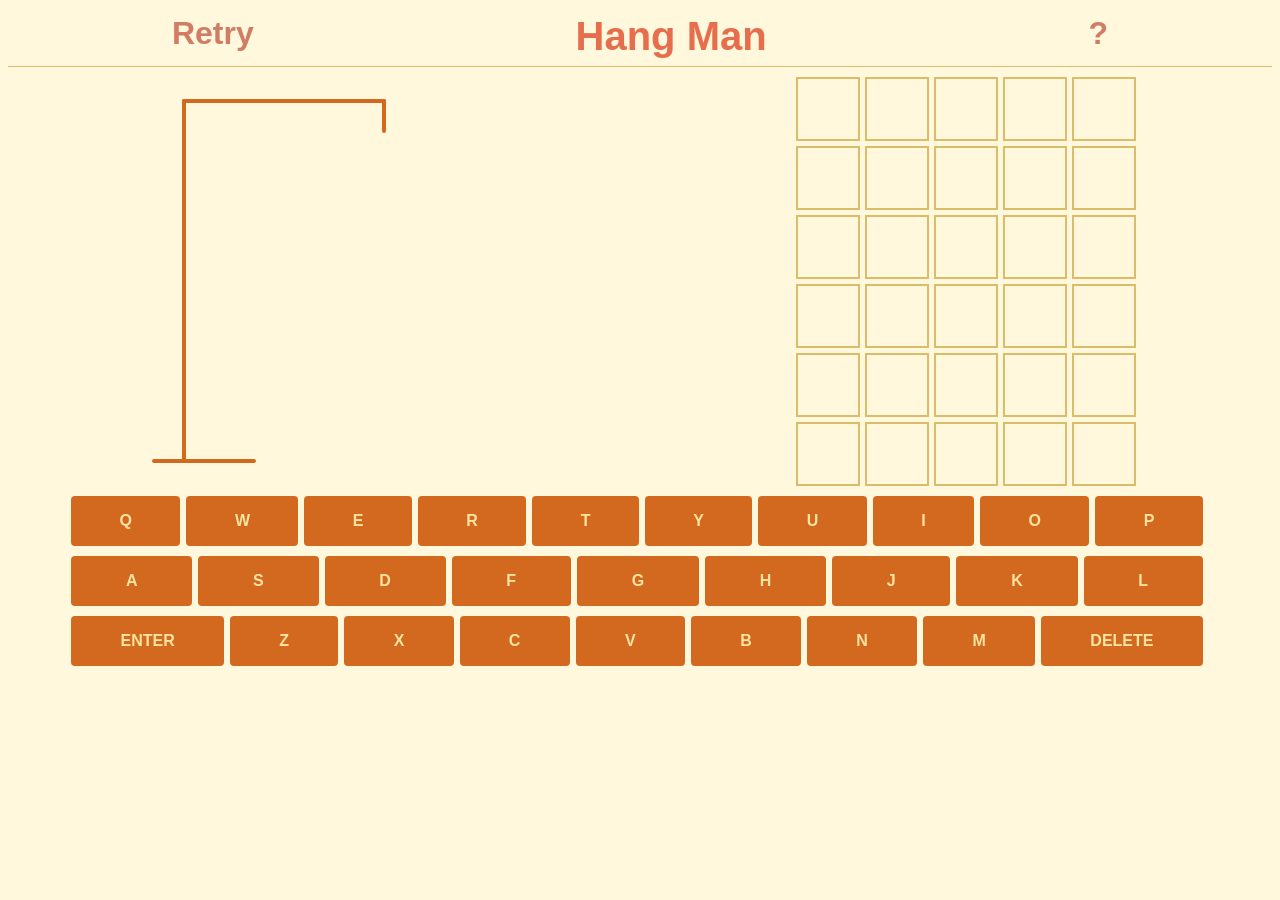
==== Project1.html @ d263bfae "move" ====
<!DOCTYPE html>
<html>
  <head>
    <meta charset="UTF-8" />
    <link rel="stylesheet" href="Project1.css" />
    <title>HangMan</title>
    <script  src="word.js"></script>
    <script src="Project1.js" defer></script>
  </head>
  <body>
    <div id="gameContainer" class="gameContainer">
      <div id="game" class="game">
        <header id="header" class="header">
          <button id="restart" class="restart">Retry</button>
          <h1 id="hangMan" class="hangMan">Hang Man</h1>
          <button id="icon" class="icon">?</button>
        </header>
        <div id="boardContainer" class="boardContainer">
            <svg height="400" width="400" class="hangManContainer">
                <!-- stage -->
                <line x1="50" y1="20" x2="250" y2="20" />
                <line x1="250" y1="20" x2="250" y2="50" />
                <line x1="50" y1="20" x2="50" y2="380" />
                <line x1="20" y1="380" x2="120" y2="380" />
                <!-- head -->
                <circle cx="250" cy="100" r="50" class="bodyPart"/>
                <!-- body -->
                <line x1="250" y1="150" x2="250" y2="250" class="bodyPart" />
                <!-- arms -->
                <line x1="250" y1="180" x2="300" y2="230" class="bodyPart" />
                <line x1="250" y1="180" x2="200" y2="230" class="bodyPart" />
                <!-- legs -->
                <line x1="250" y1="250" x2="200" y2="350" class="bodyPart" />
                <line x1="250" y1="250" x2="300" y2="350" class="bodyPart" />
              </svg>
          <div id="board" class="board">
            <div class="square" id="1"></div>
            <div class="square" id="2"></div>
            <div class="square" id="3"></div>
            <div class="square" id="4"></div>
            <div class="square" id="5"></div>
            <div class="square" id="6"></div>
            <div class="square" id="7"></div>
            <div class="square" id="8"></div>
            <div class="square" id="9"></div>
            <div class="square" id="10"></div>
            <div class="square" id="11"></div>
            <div class="square" id="12"></div>
            <div class="square" id="13"></div>
            <div class="square" id="14"></div>
            <div class="square" id="15"></div>
            <div class="square" id="16"></div>
            <div class="square" id="17"></div>
            <div class="square" id="18"></div>
            <div class="square" id="19"></div>
            <div class="square" id="20"></div>
            <div class="square" id="21"></div>
            <div class="square" id="22"></div>
            <div class="square" id="23"></div>
            <div class="square" id="24"></div>
            <div class="square" id="25"></div>
            <div class="square" id="26"></div>
            <div class="square" id="27"></div>
            <div class="square" id="28"></div>
            <div class="square" id="29"></div>
            <div class="square" id="30"></div>
          </div>
        </div>
        <div id="keyboardContainer" class="keyboardContainer">
            <div class="keyboardRow">
              <button data-keyboard="Q">Q</button>
              <button data-keyboard="W">W</button>
              <button data-keyboard="E">E</button>
              <button data-keyboard="R">R</button>
              <button data-keyboard="T">T</button>
              <button data-keyboard="Y">Y</button>
              <button data-keyboard="U">U</button>
              <button data-keyboard="I">I</button>
              <button data-keyboard="O">O</button>
              <button data-keyboard="P">P</button>
            </div>
            <div class="keyboardRow">
              <button data-keyboard="A">A</button>
              <button data-keyboard="S">S</button>
              <button data-keyboard="D">D</button>
              <button data-keyboard="F">F</button>
              <button data-keyboard="G">G</button>
              <button data-keyboard="H">H</button>
              <button data-keyboard="J">J</button>
              <button data-keyboard="K">K</button>
              <button data-keyboard="L">L</button>
            </div>
            <div class="keyboardRow">
                <button data-keyboard="enter" class="wide-button">ENTER</button>
                <button data-keyboard="Z">Z</button>
                <button data-keyboard="X">X</button>
                <button data-keyboard="C">C</button>
                <button data-keyboard="V">V</button>
                <button data-keyboard="B">B</button>
                <button data-keyboard="N">N</button>
                <button data-keyboard="M">M</button>
                <button data-keyboard="del" class="wide-button">DELETE</button>
              </button>
          </div>
      </div>
    </div>
  </body>
</html>
---- Project1.css ----
body {
  height: 100%;
  font-family: "Trebuchet MS", "Lucida Sans Unicode", "Lucida Grande",
    "Lucida Sans", Arial, sans-serif;
  background-color: cornsilk;
}
.gameContainer {
  position: flex;
  height: 100%;
  align-items: center;
  flex-direction: column;
}
header {
  display: flex;
  justify-content: space-around;
  border-bottom: 1px solid rgb(219, 189, 105);
}
.restart {
  height: 50px;
  cursor: pointer;
  justify-content: flex-start;
  color: rgb(209, 125, 101);
  border: 0;
  font-family: "Trebuchet MS", "Lucida Sans Unicode", "Lucida Grande",
    "Lucida Sans", Arial, sans-serif;
  font-weight: bolder;
  font-size: 2rem;
  background-color: cornsilk;
}
.hangMan {
  color: rgb(231, 110, 77);
  font-size: 2.5rem;
  font-weight: bold;
  margin: 0.4rem 0 0.4rem 0;
  text-align: center;
}
.icon {
  height: 50px;
  cursor: pointer;
  justify-content: flex-start;
  color: rgb(209, 125, 101);
  border: 0;
  font-family: "Trebuchet MS", "Lucida Sans Unicode", "Lucida Grande",
    "Lucida Sans", Arial, sans-serif;
  font-weight: bolder;
  font-size: 2rem;
  background-color: cornsilk;
}
.boardContainer {
  display: flex;
  justify-content: space-around;
  align-items: center;
  flex-grow: 1;
  overflow: hidden;
}
.board {
  display: grid;
  grid-template-columns: repeat(5, 1fr);
  grid-gap: 5px;
  padding: 10px;
  box-sizing: border-box;
}
.square {
  border: 2px solid rgb(219, 189, 105);
  min-width: 60px;
  min-height: 60px;
  font-size: 40px;
  font-weight: bold;
  color: darkorange;

  display: flex;
  justify-content: center;
  align-items: center;
}
.c-orange {
  background-color: rgb(245, 133, 59);
  color: rgb(255, 244, 212);
  font-display: inherit;
}
.c-gold {
  background-color: rgb(255, 208, 100);
  color: chocolate;
}
.hangManContainer {
  fill: transparent;
  stroke: chocolate;
  stroke-width: 4px;
  stroke-linecap: round;
}
.bodyPart {
  display: none;
}
.keyboardContainer {
  height: 300px;
}
.keyboardRow {
  display: flex;
  justify-content: space-evenly;
  width: 90%;
  margin: 0 auto 10px;
  touch-action: manipulation;
}
.keyboardRow button {
  font-family: inherit;
  font-weight: bold;
  font-size: medium;
  border: 0;
  padding: 0;
  height: 50px;
  cursor: pointer;
  background-color: chocolate;
  color: rgb(255, 227, 161);
  flex-grow: 1;
  margin-right: 6px;
  border-radius: 4px;
  user-select: none;
}
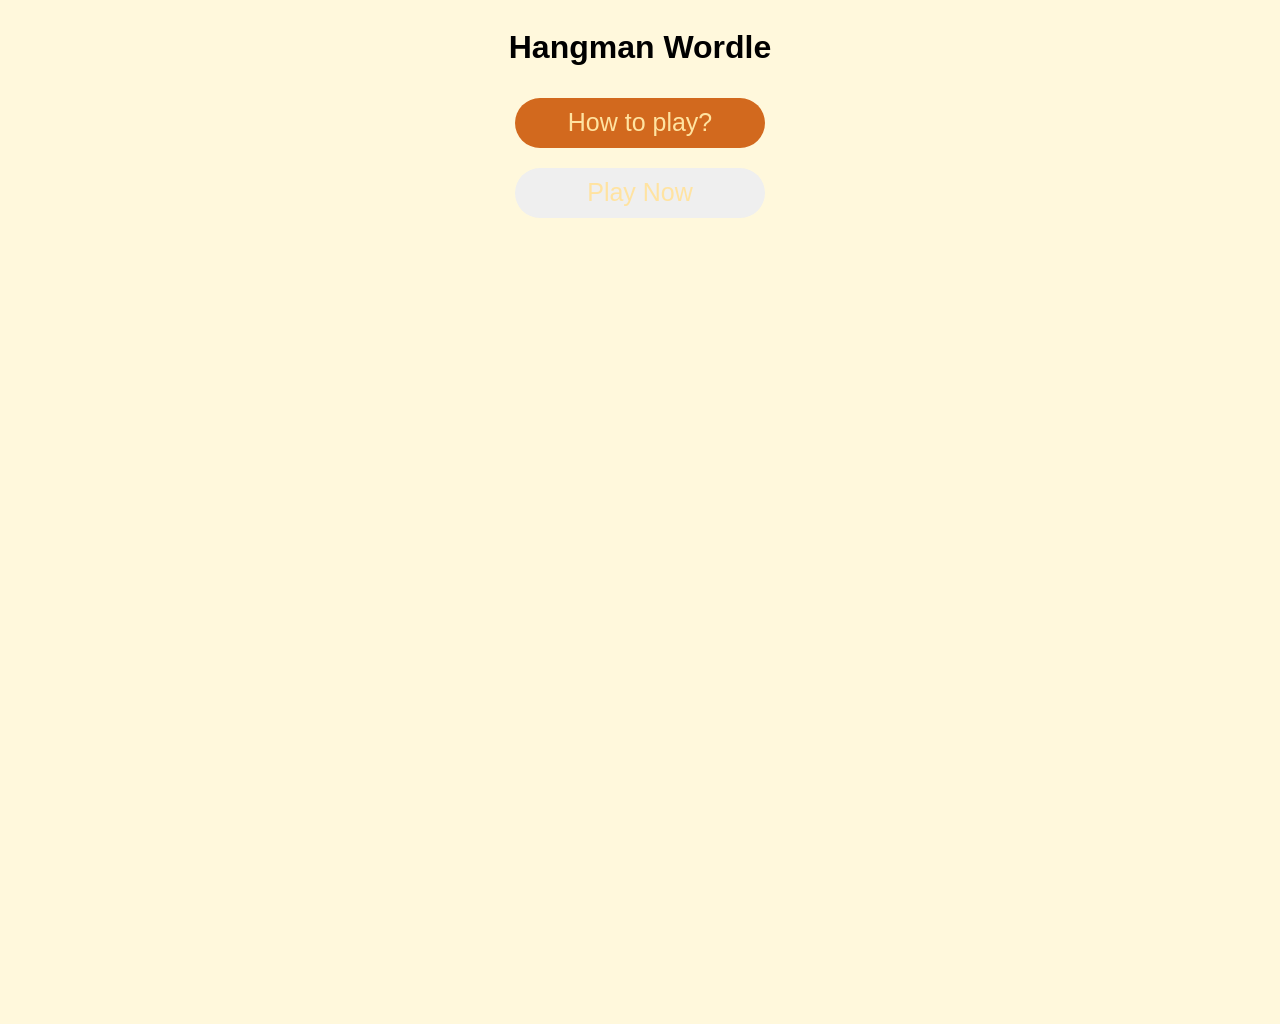
==== commit af12e67a: "update" ====
--- a/Project1.html
+++ b/Project1.html
@@ -8,13 +8,19 @@
     <script src="Project1.js" defer></script>
   </head>
   <body>
-    <div id="gameContainer" class="gameContainer">
+    <div id="howToContainer" class="howToContainer" style="visibility: visible;">
+      <h1 id="openPage" class="openPage">Hangman Wordle</h1>
+      <button id="howToBtn" class="howToBtn">How to play?</button>
+      <button id="playBtn" class="playBtn">Play Now</button>
+    </div>
+    <div id="gameContainer" class="gameContainer" style="visibility: hidden;">
       <div id="game" class="game">
         <header id="header" class="header">
           <button id="restart" class="restart">Retry</button>
           <h1 id="hangMan" class="hangMan">Hang Man</h1>
           <button id="icon" class="icon">?</button>
         </header>
+        <div id="pageElement" class="pageElement"></div>
         <div id="boardContainer" class="boardContainer">
             <svg height="400" width="400" class="hangManContainer">
                 <!-- stage -->
@@ -105,4 +111,4 @@
       </div>
     </div>
   </body>
-</html>
+</html>
--- a/Project1.css
+++ b/Project1.css
@@ -67,7 +67,7 @@
   font-size: 40px;
   font-weight: bold;
   color: darkorange;
-
+  border-radius: 1rem;
   display: flex;
   justify-content: center;
   align-items: center;
@@ -77,6 +77,7 @@
   color: rgb(255, 244, 212);
   font-display: inherit;
 }
+
 .c-gold {
   background-color: rgb(255, 208, 100);
   color: chocolate;
@@ -93,6 +94,7 @@
 .keyboardContainer {
   height: 300px;
 }
+
 .keyboardRow {
   display: flex;
   justify-content: space-evenly;
@@ -108,10 +110,113 @@
   padding: 0;
   height: 50px;
   cursor: pointer;
-  background-color: chocolate;
   color: rgb(255, 227, 161);
   flex-grow: 1;
   margin-right: 6px;
-  border-radius: 4px;
+  border-radius: 1rem;
   user-select: none;
-}
+  animation-name: keyboard;
+  animation-duration: 20s;
+  animation-iteration-count: infinite;
+  animation-timing-function: inherit;
+}
+
+@keyframes keyboard {
+  from {
+    background-color: rgb(251, 109, 109);
+  }
+  to {
+    background-color: rgb(255, 177, 60);
+  }
+}
+
+.howToContainer {
+  animation-name: openPage;
+  animation-duration: 20s;
+  animation-iteration-count: infinite;
+  animation-timing-function: inherit;
+  display: grid;
+  justify-items: center;
+  align-items: center;
+}
+
+.openPage {
+  align-items: center;
+  justify-items: center;
+}
+
+@keyframes openPage {
+  from {
+    color: rgb(255, 69, 159);
+  }
+  to {
+    color: rgb(255, 171, 60);
+  }
+}
+
+.howToBtn {
+  border: none;
+  border-radius: 5rem;
+  height: 50px;
+  width: 250px;
+  font-size: 25px;
+  font-family: inherit;
+  background-color: chocolate;
+  color: rgb(255, 227, 161);
+  margin: 10px;
+  cursor: pointer;
+  animation-name: btn;
+  animation-duration: 20s;
+  animation-iteration-count: infinite;
+  animation-timing-function: inherit;
+}
+
+@keyframes btn {
+  from {
+    background-color: rgb(255, 69, 159);
+  }
+  to {
+    background-color: rgb(255, 171, 60);
+  }
+}
+
+.resultShow {
+  height: 300px;
+  width: 300px;
+}
+
+.howTo {
+  height: 800px;
+  width: 800px;
+  border-radius: 3rem;
+  border-style: none;
+  align-items: center;
+  display: grid;
+  justify-items: center;
+  align-items: center;
+}
+
+.howToDetail {
+  width: 750px;
+  display: grid;
+  justify-items: center;
+  align-items: center;
+}
+
+.playBtn {
+  border-style: none;
+  border-radius: 3rem;
+  height: 50px;
+  width: 250px;
+  cursor: pointer;
+  font-size: 25px;
+  color: rgb(255, 227, 161);
+  margin: 10px;
+  display: grid;
+  justify-items: center;
+  align-items: center;
+  animation-name: btn;
+  animation-duration: 20s;
+  animation-iteration-count: infinite;
+  animation-timing-function: inherit;
+}
